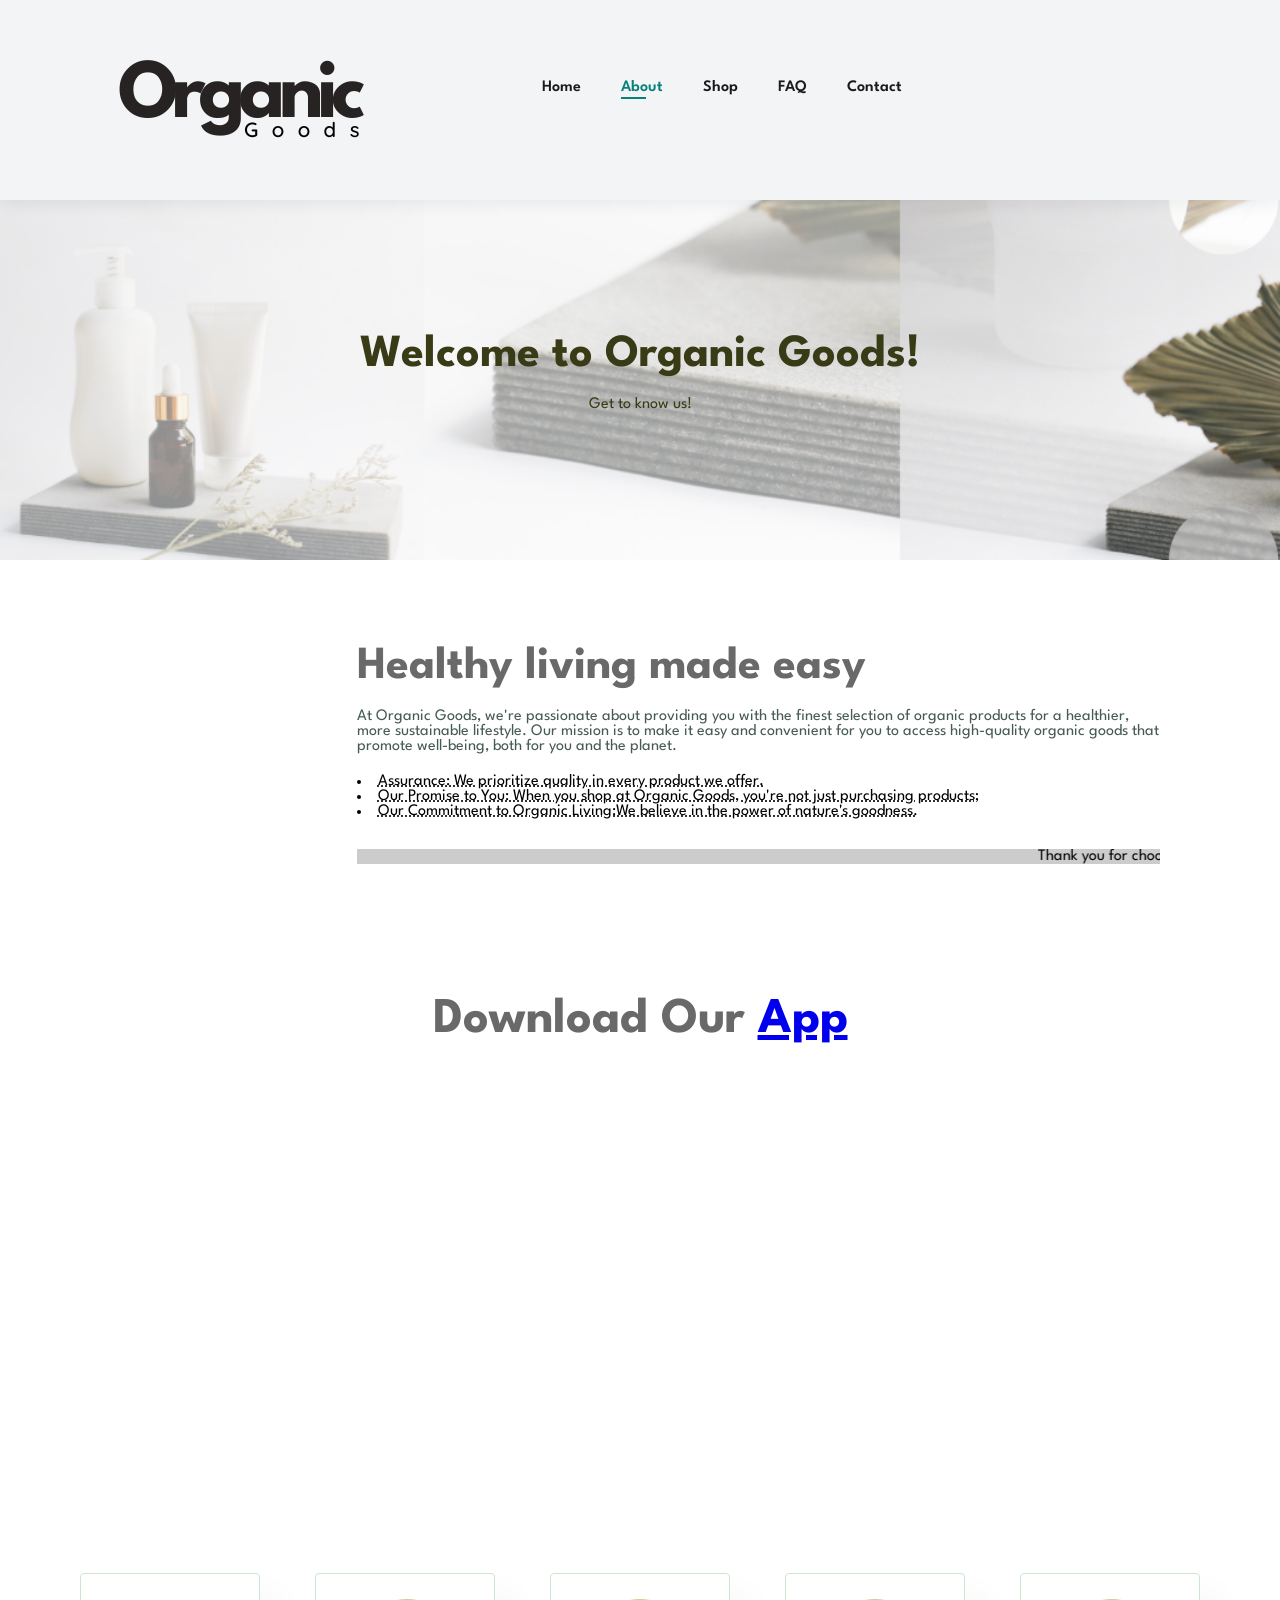
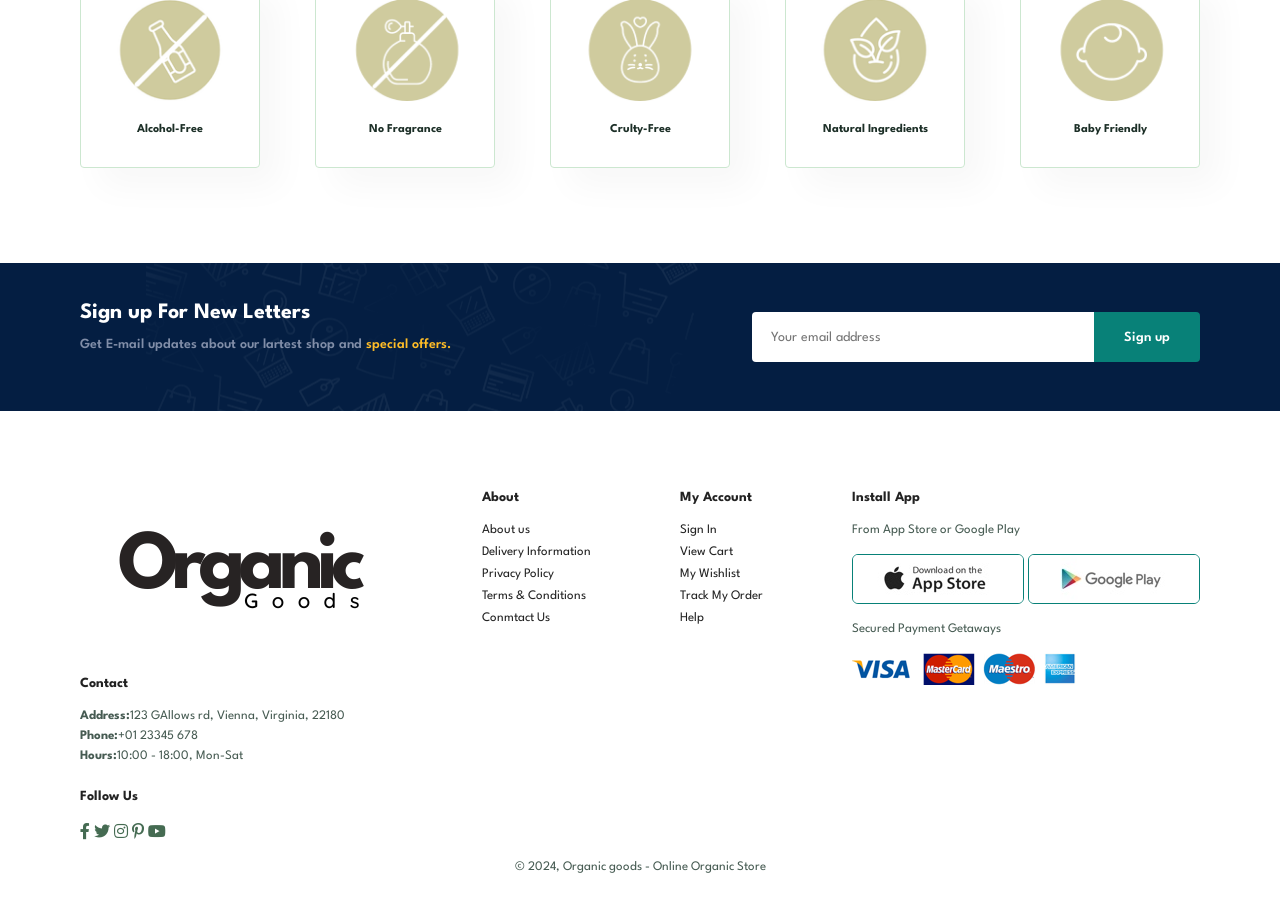
==== about.html @ fc530ad7 "Create OrganicGoods ecommerce website" ====
<!DOCTYPE html>
<html lang="en">

<head>
    <meta charset="UTF-8">
    <meta http-equiv="X-UA-Compatible" content="IE=edge">
    <meta name="viewport" content="width=device-width, initial-scale=1.0">
    <title>Organic Goods</title>
    <link rel="stylesheet" href="https://pro.fontawesome.com/releases/v5.10.0/css/all.css" />

    <link rel="stylesheet" href="style.css">
</head>

<body>
   <section id="header">
<a href="#"><img src="image/logo4.png" class="logo" alt=""></a>

<div>
<ul id="navbar">
    <li><a href="index.html">Home</a> </li>
    <li><a class="active" href="about.html">About</a></li>
    <li><a href="shop.html">Shop</a></li>
    <li><a  href="faq.html">FAQ</a></li>
    <li><a href="contact.html">Contact</a></li>
    <li><a href="cart.html"><i style="font-size:24px" class="fa">&#xf07a;</i>
    </a></li>
</ul>
</div>

<div id="mobile">
    <a href="cart.html"><i class="far fa-shopping-bag"></i></a>
    <i id="bar" class="fas fa-outdent"></i>
</div>
   </section>

 
   <section id="page-header" class="about-header">

    <h2>Welcome to Organic Goods!</h2>

    <p>Get to know us! </p>

</section>

<section id="about-head" class="section-p1">
    <img src="img/about/a6.jpg" alt="">
    <div>
        <h2>Healthy living made easy</h2>
        <p>At Organic Goods, we're passionate about providing you with the finest selection of organic products for a healthier, more sustainable lifestyle. 
            Our mission is to make it easy and convenient for you to access high-quality organic goods that promote well-being, both for you and the planet. </p>

        <abbr title=""><li> Assurance: We prioritize quality in every product we offer. </li> 
                       <li>Our Promise to You: When you shop at Organic Goods, you're not just purchasing products; </li>
                       <li>Our Commitment to Organic Living:We believe in the power of nature's goodness. </li>
                        </abbr>

        <br><br>

        <marquee bgcolor="#ccc" loop="-1" scrollamount="5" width="100%">Thank you for choosing Organic Goods. Together, let's make the world a better place, one organic product at a time.
         Ready to embark on your organic journey? Explore our collection today!
            
            </marquee>
    </div>
</section>

<section id="about-app" class="section-p1">
    <h1>Download Our <a href="#">App</a> </h1>
    <div class="video">
        <video autoplay muted loop src="image/about/videos.mp4"></video>
    </div>
</section>

<section id="feature" class="section-p1 ">
    <div class="fe-box"><img src="image/features/f1.png" alt="">
    <h6> Alcohol-Free</h6>
    </div>
    <div class="fe-box"><img src="image/features/f2.png" alt="">
    <h6> No Fragrance</h6>
    </div>
    <div class="fe-box"><img src="image/features/f3.png" alt="">
    <h6> Crulty-Free</h6>
    </div>
    <div class="fe-box"><img src="image/features/f4.png" alt="">
    <h6> Natural Ingredients</h6>
    </div>
    <div class="fe-box"><img src="image/features/f5.png" alt="">
    <h6> Baby Friendly</h6>
    </div>        
  </section>

<section id="newsletter" class="section-p1 section-m1">
    <div class="newstext"> 
        <h4>Sign  up For New Letters</h4>
        <p>Get E-mail updates about our lartest shop and <span>special offers.</span>
        </p>
    </div>
    <div class="form">
        <input type="text" placeholder="Your email address">
        <button class="normal">Sign up</button>
    </div>
</section>
  
  <footer class="section-p1">
     <div class="col">
        <image  class="logo" src="image/logo4.png" alt="">
        <h4>Contact</h4>
        <p><strong>Address:</strong>123 GAllows rd, Vienna, Virginia, 22180</p>
        <p><strong>Phone:</strong>+01 23345 678</p>
        <p><strong>Hours:</strong>10:00 - 18:00, Mon-Sat </p>
        <div class="follow">
            <h4>Follow Us</h4>
            <div class="icon">
                <i class="fab fa-facebook-f"></i>
                <i class="fab fa-twitter"></i>
                <i class="fab fa-instagram"></i>
                <i class="fab fa-pinterest-p"></i>
                <i class="fab fa-youtube"></i>
            </div>
        </div>
     </div>

     <div class="col">
        <h4>About</h4>
        <a href="#">About us</a>
        <a href="#">Delivery Information</a>
        <a href="#">Privacy Policy</a>
        <a href="#">Terms & Conditions</a>
        <a href="#">Conmtact Us</a>
     </div>

     <div class="col">
        <h4>My Account</h4>
        <a href="#">Sign In</a>
        <a href="#">View Cart</a>
        <a href="#">My Wishlist</a>
        <a href="#">Track My Order</a>
        <a href="#">Help</a>
     </div>

      <div class="col install">
        <h4>Install App</h4>
        <p>From App Store or Google Play</p>
        <div class="row">
            <img src="image/pay/app.jpg" alt="">
            <img src="image/pay/play.jpg" alt="">
        </div>
        <p>Secured Payment Getaways</p>
        <img src="image/pay/pay.png" alt="">
      </div>

      <div class="copyright">
        <p>© 2024, Organic goods - Online Organic Store</p>
      </div>
  </footer>
  <script src="script.js"></script>
</body>
</html>
---- style.css ----
@import url('http://fonts.googleapis.com/css.2?family=Spartan:wght@100;200;300;400;500;600;700;800;900&display=swap');
*{
    margin: 0;
    padding: 0;
    box-sizing: border-box;
    font-family: 'Spartan', sans-serif;
}

html {
    scroll-behavior: smooth;
}

h1 {
    font-size: 50px;
    line-height: 64px;
    color: dimgray;
}

h2{
    font-size: 46px;
    line-height: 54px;
    color: dimgray;

}

h4 {
   font-size: 20px;
   color: #222;

}

h6 {
    font-weight: 700;
    font-size: 12px;
}

p {
    font-size: 16px;
    color: #465b52;
    margin: 15px 0 20px 0;

}

button.normal{
    font-size: 14px;
    font-weight: 600;
    padding: 15px 30px;
    color: #000;
    background-color: #c8eaa0;
    border-radius: 4px;
    cursor: pointer;
    border: none;
    outline: none;
    transition: 0.2s;
}

button.white {
    background: transparent;
    padding: 11px 18px;
    font-size: 13px;
    font-weight: 600;
    color: #fff;
    outline: none;
    border: 1px solid #fff;
    cursor: pointer;
    transition: 0.2s ease;
}

.section-p1 {
    padding: 40px 80px;
}

.section-m1 {
    margin: 40px 0;
}


body {
    width: 100%;
}



#header {
    display: flex;
    align-items: center;
    justify-content: space-between;
    padding: 20px 80px;
    background: #f3f4f6;
    position: sticky;
    top: 0;
    left: 0;
    z-index: 999;
    box-shadow: 0 5px 15px rgba(0, 0, 0, 0.06);
}

#navbar{
    display: flex;
    align-items: center;
    justify-content: center;
}

#navbar li{
    list-style: none;
    padding: 0 20px;
    position: relative;
}
#navbar li a {
    text-decoration: none;
    font-size: 16px;
    font-weight: 600;
    color: #1a1a1a;
    transition: 0.3s ease;
}

#navbar li a:hover,
#navbar li a.active {
    color: #088178;
}

#navbar li a.active::after,
#navbar li a:hover::after {
    content: "";
    width: 30%;
    height: 2px;
    background-color: #088178;
    position: absolute;
    bottom: -4px;
    left: 20px;
}

#navbar li a i {
    font-weight: 500;
    font-size: 20px;
}

#mobile{
    display: none;
    align-items: center;
}
#mobile{
    visibility: hidden;
}
#close {
    display: none;
}

#hero {
     
    display: flex;
    flex-direction: column;
    align-items: flex-start;
    justify-content: center;
    padding: 0 80px;
    background-image: url("image/banner/BG1.png");
     height: 90vh;
     width: 100%;
     background-size: cover;
     background-position: top 25% right 0;

   

}
#hero h4 {
    padding-bottom: 15px;
}

#hero h1 {
    color: #236449;
}

#hero button{
    background-image: url("image/banner/button.png");
    background-color: transparent;
    color: #088178;
    border: 0;
    padding: 14px 80px 14px 65px;
    background-repeat: no-repeat;
    cursor: pointer;
    font-weight: 700;
    font-size: 15px;
}

#feature{
    display: flex;
    align-items: center;
    justify-content: space-between;
    flex-wrap: wrap;
}

#feature .fe-box {
    width: 180px;
    text-align: center;
    padding: 25px 15px;
    box-shadow: 20px 20px 34px rgba(0, 0, 0, 0.03);
    border: 1px solid #cce7d0;
    border-radius: 4px;
    margin: 15px 0;
}

#feature .fe-box:hover{
    box-shadow: 10px 10px 54px rgba(70, 62, 221, 0.1);
}
#feature .fe-box img{
    width: 100%;
    margin-bottom: 10px;
}

#feature .fe-box h6{
    padding: 9px 8px 6px 8px;
    line-height: 1;
    border-radius: 4px;
    color: #1c2f27;

}

#product1{
    text-align: center;
}

#product1 .pro-container{
    display: flex;
    justify-content: space-between;
    padding-top: 20px;
    flex-wrap: wrap;
    
}

#product1 .pro{
    width: 23px;
    min-width: 250px;
    padding: 10px 12px;
    border: 1px solid #cce7d0;
    border-radius: 25px;
    cursor: pointer;
    box-shadow: 20px 20px 30px rgba(0, 0, 0, 0.02);
    margin: 15px 0;
    transition: 0.2s ease;
    position: relative;
}

#product1 .pro:hover{
     box-shadow: 20px 20px 30px rgba(0, 0, 0, 0.06);

}
#product1 .pro img {
    width: 100%;
    border-radius: 20px;
}

#product1 .pro .des{
    text-align: start;
    padding: 10px 0;
}

#product1 .pro .des span {
    color: #606063;
    font-size: 14px;
}

#product1 .pro .des h5{
    padding-top: 7px;
    color: #1a1a1a;
    font-size: 12px;
}

#product1 .pro .star {
    font-size: 12px;
    color: rgb(243, 181, 25);
}

#product1 .pro .des {
    padding-top: 7px;
    font-size: 15px;
    font-weight: 700;
    color: #088178;
}
#product1 .fa{
    color: #000;

}

#product1 .pro .cart{
    width: 40px;
    height: 40px;
    line-height: 40px;
    border-radius: 50px;
    background-color: #e8f6ea;
    font-weight: 500;
    color: #088178;
    border: 1px solid #cce7d0;
    position: absolute; 
    bottom: 20px;
    right: 10px;
}

#banner{
    display: flex;
    flex-direction: column;
    justify-content: center;
    align-items: center;
    text-align: center;
    background-image: url("image/banner/bansale.png");
    width: 100%;
    height: 40vh;
    background-size: cover;
    background-position: center;
}

#banner h4{
    color: #523636dc;
    font-size: 30px;
}

#banner h2{
    color: #088178;
    font-size: 40px;
    padding: 10px 0;
}

#banner h2 span {
    color: #bb2d2d;

}

#banner button:hover{
    background: #088178;
    color: #fff;

}



#newsletter{
    display: flex;
    justify-content: space-between;
    flex-wrap: wrap;
    align-items: center;
    background-image: url(image/banner/b14.png);
    background-repeat: no-repeat;
    background-position: 20% 30%;
    background-color:#041e42;

}

#newsletter h4{
    font-size: 22px;
    font-weight: 700;
    color: #fff;

}

#newsletter p{
     font-size:  14px;
     font-weight: 600;
     color: #818ea8;

}

#newsletter p span{
    color:#ffbd27;
}
    
#newsletter .form {
    display: flex;
    width: 40%;
}

#newsletter input{
    height: 3.125rem;
    padding:  0 1.25em;
    font-size:  14px;
    width: 100%;
    border: 1px solid transparent;
    border-radius:  4px;
    outline: none;
    border-top-right-radius: 0;
    border-bottom-right-radius: 0;
}

#newsletter button{
    background-color: #088178;
    color: #fff;
    white-space: nowrap;
    border-top-left-radius: 0;
    border-bottom-left-radius: 0;
}

footer{
     display: flex;
     flex-wrap: wrap;
     justify-content: space-between;
}

footer .col {
    display: flex;
    flex-direction: column;
    align-items: flex-start;
    margin-bottom: 20px;
}

footer .logo{
    margin-bottom: 30px;

}

footer h4{
    font-size:  14px;
    padding-bottom: 20px;
}

footer p{
    font-size:  13px;
    margin: 0 0 8px 0;
}

footer a{
    font-size: 13px;
    text-decoration: none;
    color: #222;
    margin-bottom: 10px;
}

footer .follow{
    margin-top: 20px;
}

footer .follow{
    color: #456b52;
    padding-right: 4px;
    cursor: pointer;
}

footer .install .row img{
    border: 1px solid #088178;
    border-radius: 6px;

}
footer .install img{
    margin: 10px 0 15px 0;
}

footer .follow i:hover,
footer a:hover {
    color: #088178;

}

footer .copyright{
    width: 100%;
    text-align: center;
}


    #navbar .active{
        right: 0px;
    }
    #navbar li{
        margin-bottom: 25px;
    }
    
    #mobile{
        display: flex;
        align-items: center;
    }
    #mobile i{
        color:  #1a1a1a;
        font-size: 24px;
        padding-left: 20px;
    }

    /* Shop Page */

   #page-header{
        background-image: url(image/banner/ph1.png);
        width: 100%;
        height: 40vh;
        background-size: cover;
        display: flex;
        justify-content: center;
        text-align: center;
        flex-direction: column;
        padding: 14px;
    }

    #page-header h2,
    #page-header p {
        color: #383b16;
    }

    #pagination {
        text-align: center;
    }
    
    #pagination a {
        text-decoration: none;
        background: #088178;
        padding: 15px 20px;
        border-radius: 4px;
        color: #fff;
        font-weight: 600;
    }
    
    #pagination .a i {
        font-size: 16px;
        font-weight: 600;
    }

    /* About Page */

#page-header.about-header {
    background-image: url("image/banner/ph1.png");
}

#about-head {
    display: flex;
    align-items: center;
}

#about-head img {
    width: 50%;
    height: auto;
}

#about-head div {
   padding: 40px;

}

#about-app {
    display: flex;
    flex-direction: column;
    justify-content: center;
    text-align: center;
    align-items: center;
}

#about-app .video {
    width: 70%;
    height: 100%;
    margin-top: 30px;
}

#about-app .video video {
    width: 100%;
    height: 100%;
    border-radius: 20px;
}


   /* Contact Page */


#contact-details {
    display: flex;
    align-items: center;
    justify-content: space-between;
}

#contact-details .details {
    width: 40%;
    display: flex;
    flex-direction: column;
    align-items: flex-start;
}

#contact-details .details span,
#form-details span {
    font-size: 12px;
}

#contact-details .details h2,
#form-details h2 {
    font-size: 26px;
    line-height: 35px;
    padding: 20px 0;
}

#contact-details .details h3 {
    font-size: 16px;
    padding-bottom: 15px;
}

#contact-details .details li {
    list-style: none;
    display: flex;
    padding: 10px 0;
}

#contact-details .details li i {
    font-size: 14px;
    padding-right: 22px;
}

#contact-details .details li p {
    margin: 0;
    font-size: 14px;
}

#contact-details .map {
    width: 55%;
    height: 400px;
}

#contact-details .map iframe {
    width: 100%;
    height: 100%;
}

#form-details {
    display: flex;
    justify-content: space-between;
    margin: 30px;
    padding: 80px;
    border: 1px solid #e1e1e1;
}

#form-details form {
    width: 65%;
    display: flex;
    flex-direction: column;
    align-items: flex-start;
}

#form-details form input,
#form-details form textarea {
    width: 100%;
    padding: 12px 15px;
    outline: none;
    margin-bottom: 20px;
    border: 1px solid #e1e1e1;
}

#form-details form button {
    background-color: #088178;
    color: #fff;
}

#form-details .people div {
    display: flex;
    align-items: flex-start;
    padding-bottom: 25px;
}

#form-details .people img {
    width: 65px;
    height: 65px;
    object-fit: cover;
    margin-right: 15px;
}

#form-details .people p {
    margin: 0;
    font-size: 13px;
    line-height: 25px;
}

#form-details .people p span {
    display: block;
    font-size: 16px;
    font-weight: 600;
    color: #000;
}

#form-details .contact-drop-down {
    padding: 12px 15px;
    outline: none;
    margin-bottom: 20px;
    border: 1px solid #e1e1e1;

}
/* faq Page */

#faq {
    padding: 150px 150px 0 150px;
}

#page-header.blog-header {
    background-image: url("image/banner/faqban.png");
}

#faq .faq-box {
    width: 100%;
    display: flex;
    flex-direction: row;
    align-items: center;
    position: relative;
    padding-bottom: 90px;
}

#faq .faq-img {
    width: 50%;
    margin-right: 40px;
}

#faq img {
    width: 100%;
    height: 300px;
    object-fit: cover;
}

#faq .faq-details {
    width: 50%;
}

#faq .faq-details a {
    text-decoration: none;
    font-size: 11px;
    color: #000;
    font-weight: 700;
    position: relative;
    transition: 0.3s;
}

#faq .faq-details a::after {
    content: "";
    width: 50px;
    height: 1px;
    background-color: #000;
    top: 4px;
    right: -60px;
    position: absolute;
}

#faq .faq-details a:hover {
    color: #088178;
}

#faq .faq-details a:hover::after {
    background-color: #088178;
}

#faq .faq-box h1 {
    position: absolute;
    font-weight: 700;
    font-size: 40px;
    color: #c9cbce;
    top: -40px;
    left: 0;
    z-index: -9;
}
/* Cart Page */

#cart {
    overflow-x: auto;
}

#cart table {
    width: 100%;
    border-collapse: collapse;
    table-layout: fixed;
    white-space: nowrap;
}

#cart table img {
    width: 70px;
}

#cart table td:nth-child(1) {
    width: 100px;
    text-align: center;
}

#cart table td:nth-child(2) {
    width: 150px;
    text-align: center;
}

#cart table td:nth-child(3) {
    width: 250px;
    text-align: center;
}

#cart table td:nth-child(4),
#cart table td:nth-child(5),
#cart table td:nth-child(6) {
    width: 150px;
    text-align: center;
}

#cart table td:nth-child(5) input {
    width: 70px;
    padding: 10px 5px 10px 15px;
}

#cart table thead {
    border: 1px solid #e2e9e1;
    border-left: none;
    border-right: none;
}

#cart table thead td {
    font-weight: 700;
    text-transform: uppercase;
    font-size: 13px;
    padding: 18px 0;
}

#cart table tbody tr td {
    padding-top: 15px;
}

#cart table tbody td {
    font-size: 13px;
}

#cart-add {
    display: flex;
    flex-wrap: wrap;
    justify-content: space-between;
}

#cuopon {
    width: 50%;
    margin-bottom: 30px;
}

#cuopon h3,
#subtotal h3 {
    padding-bottom: 15px;
}

#cuopon input {
    padding: 10px 20px;
    outline: none;
    width: 60%;
    margin-right: 10px;
    border: 1px solid #e2e9e1;
}

#cuopon button,
#subtotal button {
    background: #088178;
    color: #fff;
    padding: 12px 20px;
}

#subtotal {
    width: 50%;
    margin-bottom: 30px;
    border: 1px solid #e2e9e1;
    padding: 30px;
}

#subtotal table {
    border-collapse: collapse;
    width: 100%;
    margin-bottom: 20px;
}

#subtotal table td {
    width: 50%;
    border: 1px solid #e2e9e1;
    padding: 10px;
    font-size: 13px;
}


/* Start Media Query */

@media (max-width:799px) {
    .section-p1 {
        padding: 40px;
    }
    #navbar {
        display: flex;
        flex-direction: column;
        justify-content: flex-start;
        align-items: flex-start;
        position: fixed;
        top: 0px;
        right: -300px;
        width: 300px;
        height: 100vh;
        background: #E3E6F3;
        box-shadow: 0 40px 60px rgba(0, 0, 0, 0.1);
        transition: 0.3s;
        padding: 80px 0 0 10px;
    }
    #navbar li {
        margin-bottom: 25px;
    }
    #navbar.active {
        right: 0;
    }
    #mobile {
        display: flex;
    }
    #mobile i {
        color: #1a1a1a;
        font-size: 24px;
        padding-left: 20px;
    }
    #bar {
        display: initial;
    }
    #close {
        display: initial;
        font-size: 24px;
        position: absolute;
        top: 30px;
        left: 30px;
        color: #222;
    }
    #lg-bag,
    #lg-search {
        display: none;
    }
    #hero {
        padding: 0 80px;
        height: 70vh;
        background-position: top 30% right 30%;
    }
    #feature {
        justify-content: center;
    }
    #feature .fe-box {
        margin: 15px;
    }
    #product1 .pro-container {
        justify-content: center;
    }
    #product1 .pro {
        margin: 15px;
    }
    #banner {
        height: 20vh;
    }
    #sm-banner .banner-box {
        min-width: 100%;
        height: 30vh;
        padding: 30px;
    }
    #banner3 {
        display: flex;
        justify-content: space-between;
        flex-wrap: wrap;
        padding: 0 40px;
    }
    #banner3 .banner-box {
        width: 28%;
    }
    #newsletter .form {
        width: 70%;
    }
    /* Contact Page */
    #form-details {
        padding: 40px;
    }
    #form-details form {
        width: 50%;
    }
}

@media (max-width:477px) {
    .section-p1 {
        padding: 20px;
    }
    h1 {
        font-size: 38px;
    }
    h2 {
        font-size: 32px;
    }
    #header {
        padding: 10px 30px;
    }
    #hero {
        padding: 0 20px;
        height: 70vh;
        background-position: 55%;
    }
    #feature {
        justify-content: space-between;
    }
    #feature .fe-box {
        width: 155px;
        margin: 0 0 15px 0;
    }
    #product1 .pro {
        width: 100%;
    }
    #banner {
        height: 40vh;
    }
    #sm-banner .banner-box {
        height: 40vh;
    }
    #sm-banner .banner-box {
        margin-top: 20px;
    }
    #banner3 {
        padding: 0 20px;
    }
    #banner3 .banner-box {
        width: 100%;
    }
    #newsletter {
        padding: 40px 20px;
    }
    #newsletter .form {
        width: 100%;
    }
    footer .copyright {
        text-align: start;
    }
    /* faq Page */
    #faq {
        padding: 100px 20px 20px 20px;
    }
    #faq .faq-box {
        flex-direction: column;
        align-items: flex-start;
    }
    #faq .faq-img {
        width: 100%;
        margin-right: 0px;
        margin-bottom: 30px;
    }
    #faq .faq-details {
        width: 100%;
    }
    #faq-app .video {
        width: 100%;
    }
    /* About Page */
    #about-head {
        flex-direction: column;
    }
    #about-head img {
        width: 100%;
    }
    #about-head div {
        padding-top: 20px;
        padding-left: 0px;
    }
    /* Contact Page */
    #contact-details .details {
        width: 100%;
        padding-bottom: 30px;
    }
    #contact-details .map {
        width: 100%;
    }
    #contact-details {
        flex-wrap: wrap;
    }
    #form-details {
        margin: 10px;
        padding: 30px 10px;
        flex-wrap: wrap;
    }
    #form-details form {
        width: 100%;
        padding-bottom: 30px;
    }
    /* Cart Page */
    #cart-add {
        flex-direction: column;
    }
    #cuopon,
    #subtotal {
        width: 100%;
    }
    #subtotal {
        padding: 20px;
    }
    
}
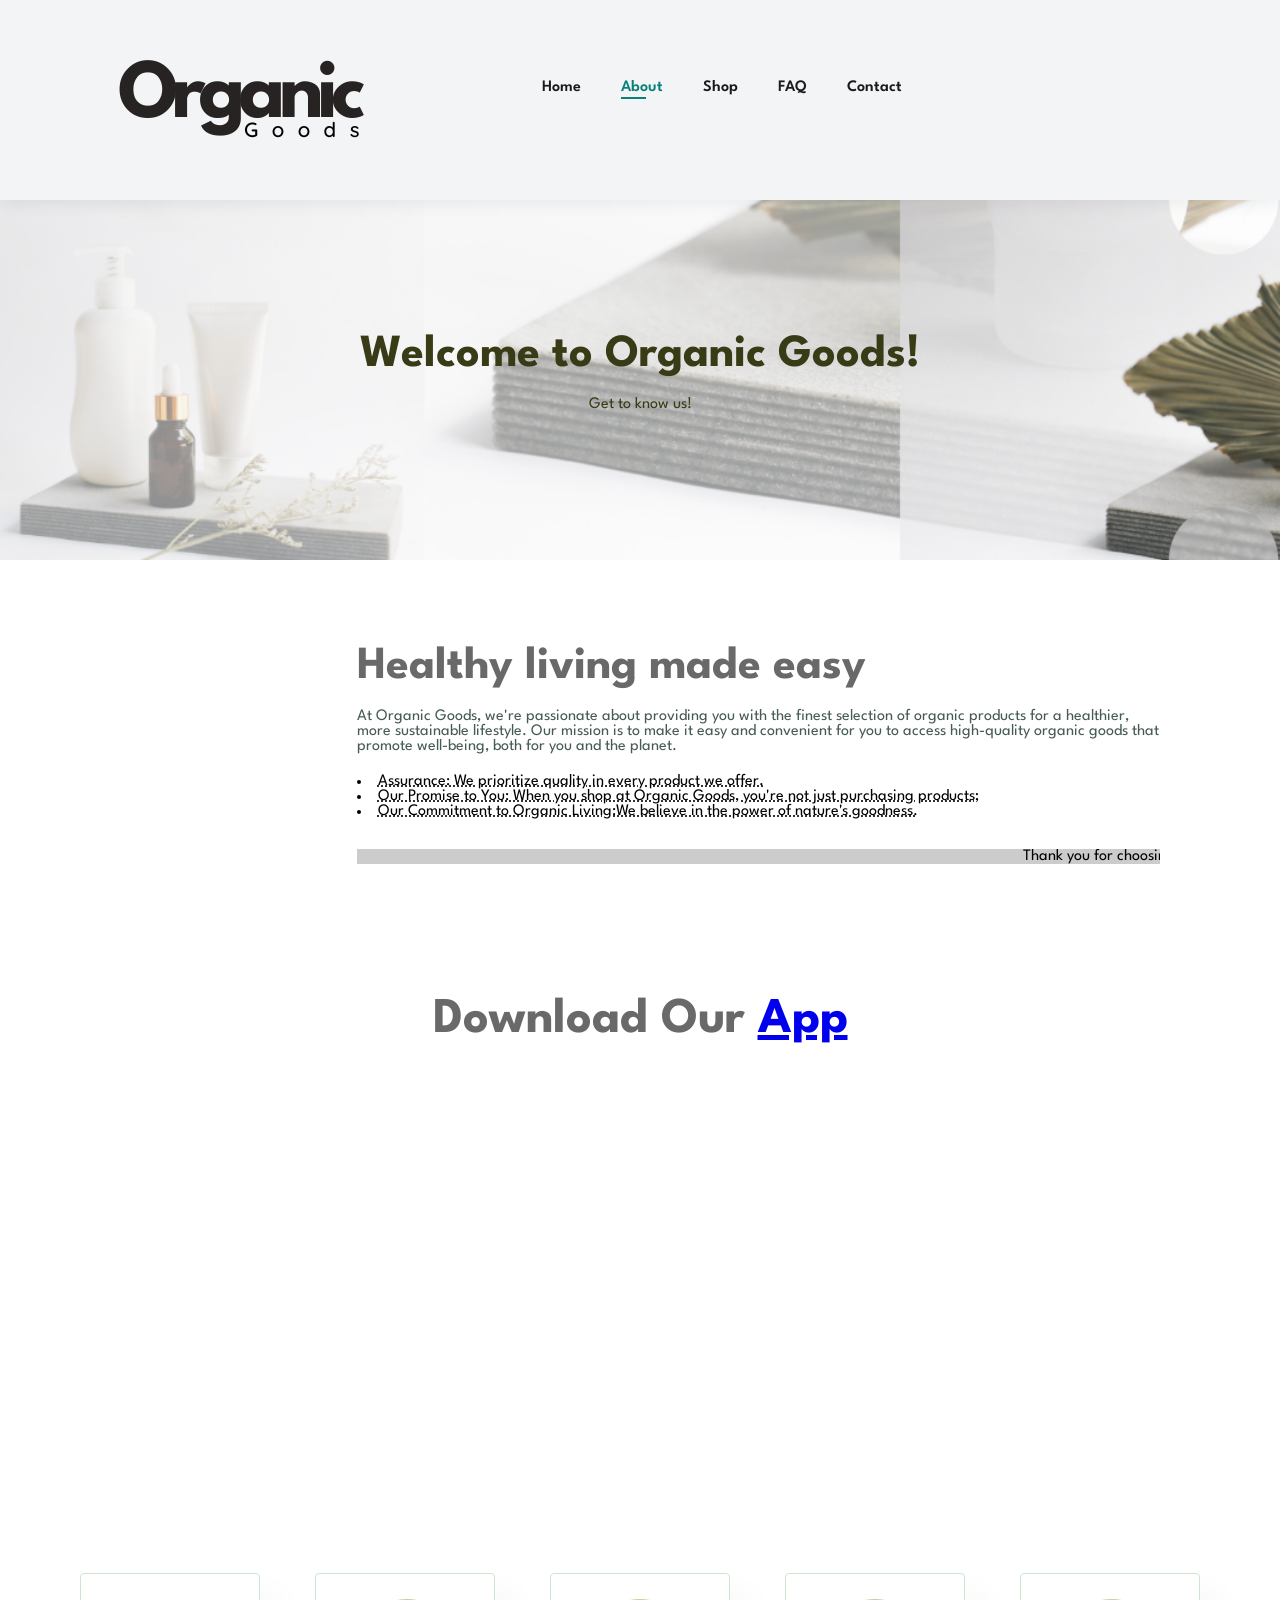
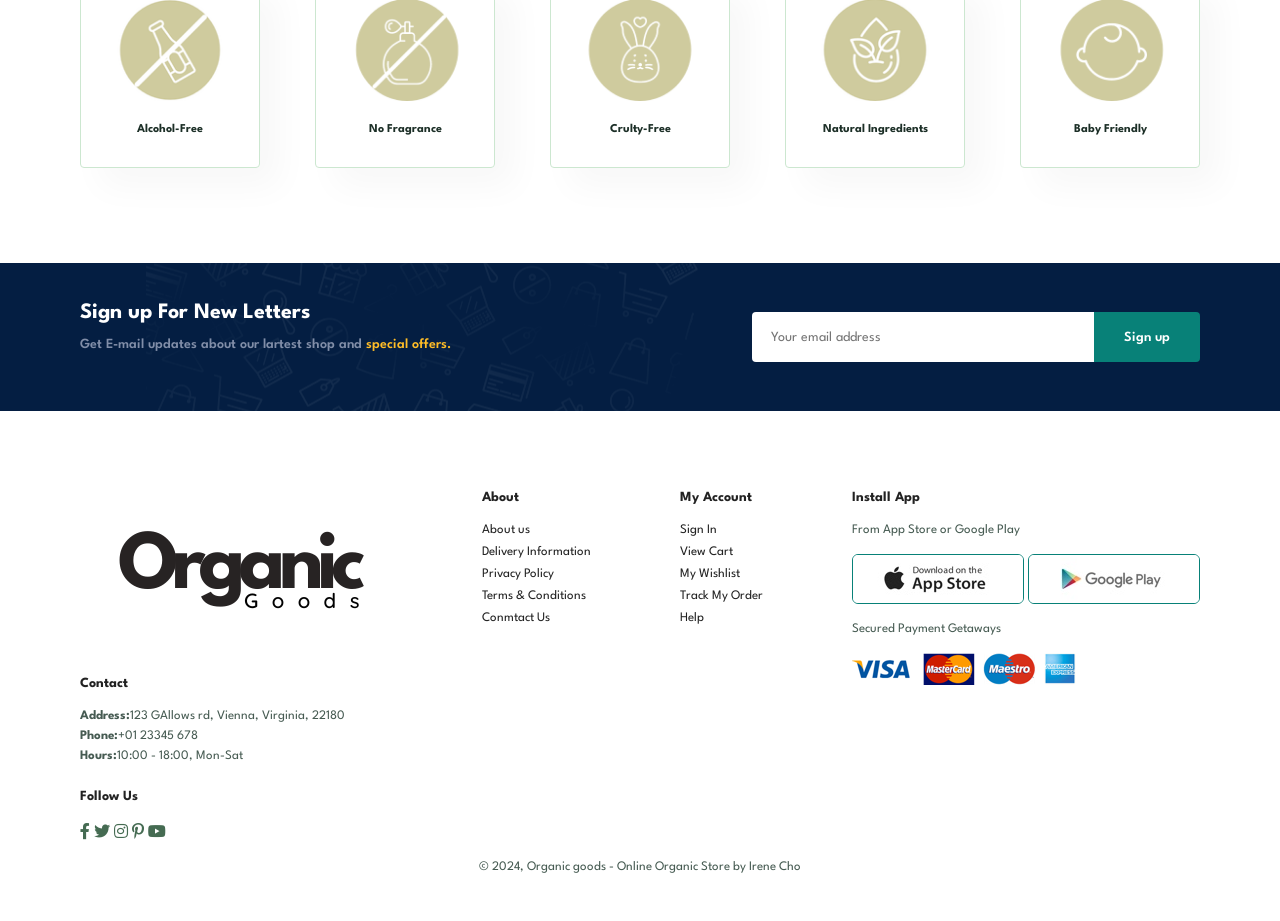
==== commit 136b4933: "add copyright" ====
--- a/about.html
+++ b/about.html
@@ -149,7 +149,7 @@
       </div>
 
       <div class="copyright">
-        <p>© 2024, Organic goods - Online Organic Store</p>
+        <p>© 2024, Organic goods - Online Organic Store by Irene Cho</p>
       </div>
   </footer>
   <script src="script.js"></script>
